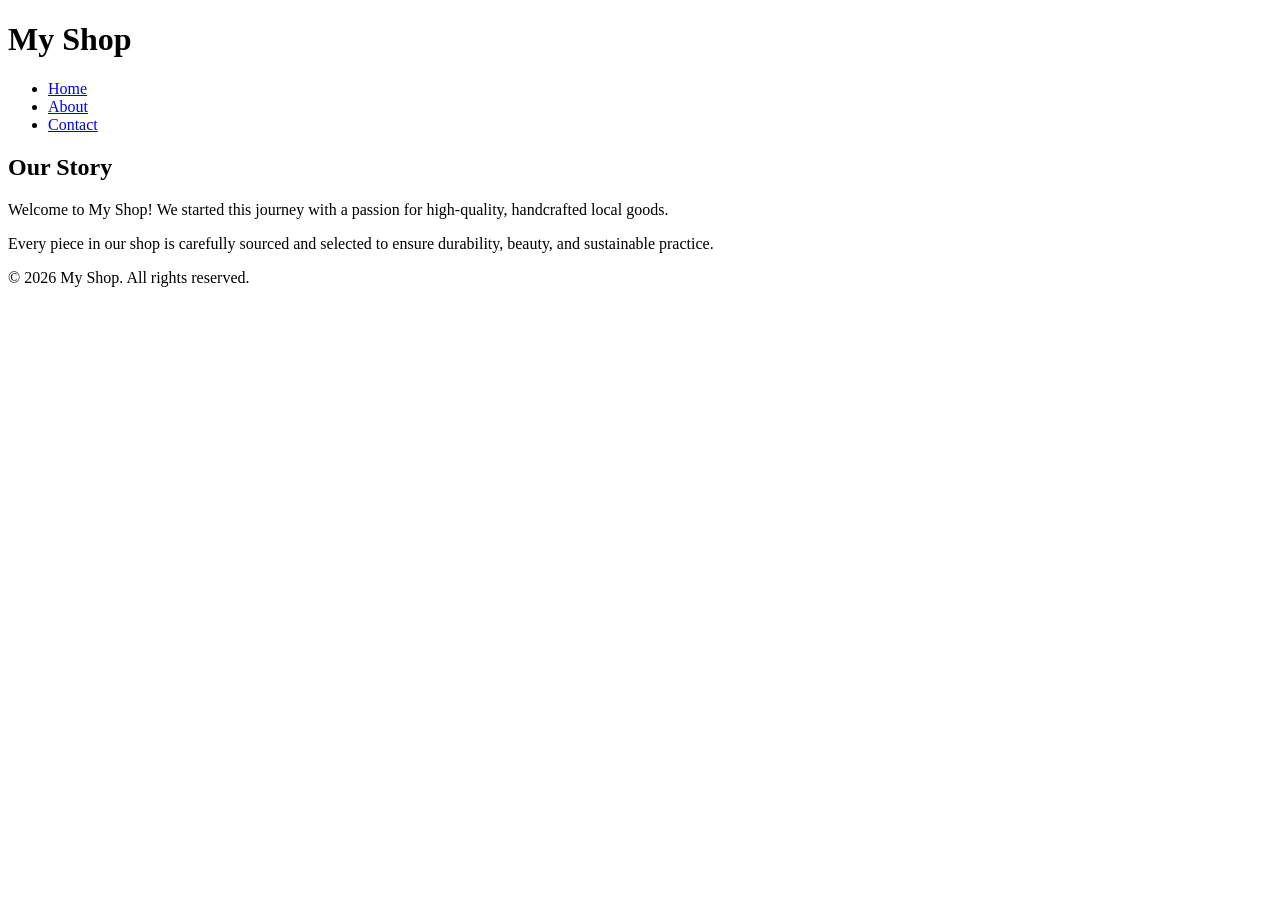
==== about.html @ 664b25a2 "Add about and contact pages with navigation" ====
<!DOCTYPE html>
<html lang="en">
<head>
  <meta charset="UTF-8">
  <title>My Shop - About Us</title>
  <link rel="stylesheet" href="style.css">
</head>
<body>

  <header>
    <h1>My Shop</h1>
    <nav>
      <ul>
        <li><a href="index.html">Home</a></li>
        <li><a href="about.html">About</a></li>
        <li><a href="contact.html">Contact</a></li>
      </ul>
    </nav>
  </header>

  <main>
    <h2>Our Story</h2>
    <p>Welcome to My Shop! We started this journey with a passion for high-quality, handcrafted local goods.</p>
    <p>Every piece in our shop is carefully sourced and selected to ensure durability, beauty, and sustainable practice.</p>
  </main>

  <footer>
    <p>© 2026 My Shop. All rights reserved.</p>
  </footer>

</body>
</html>
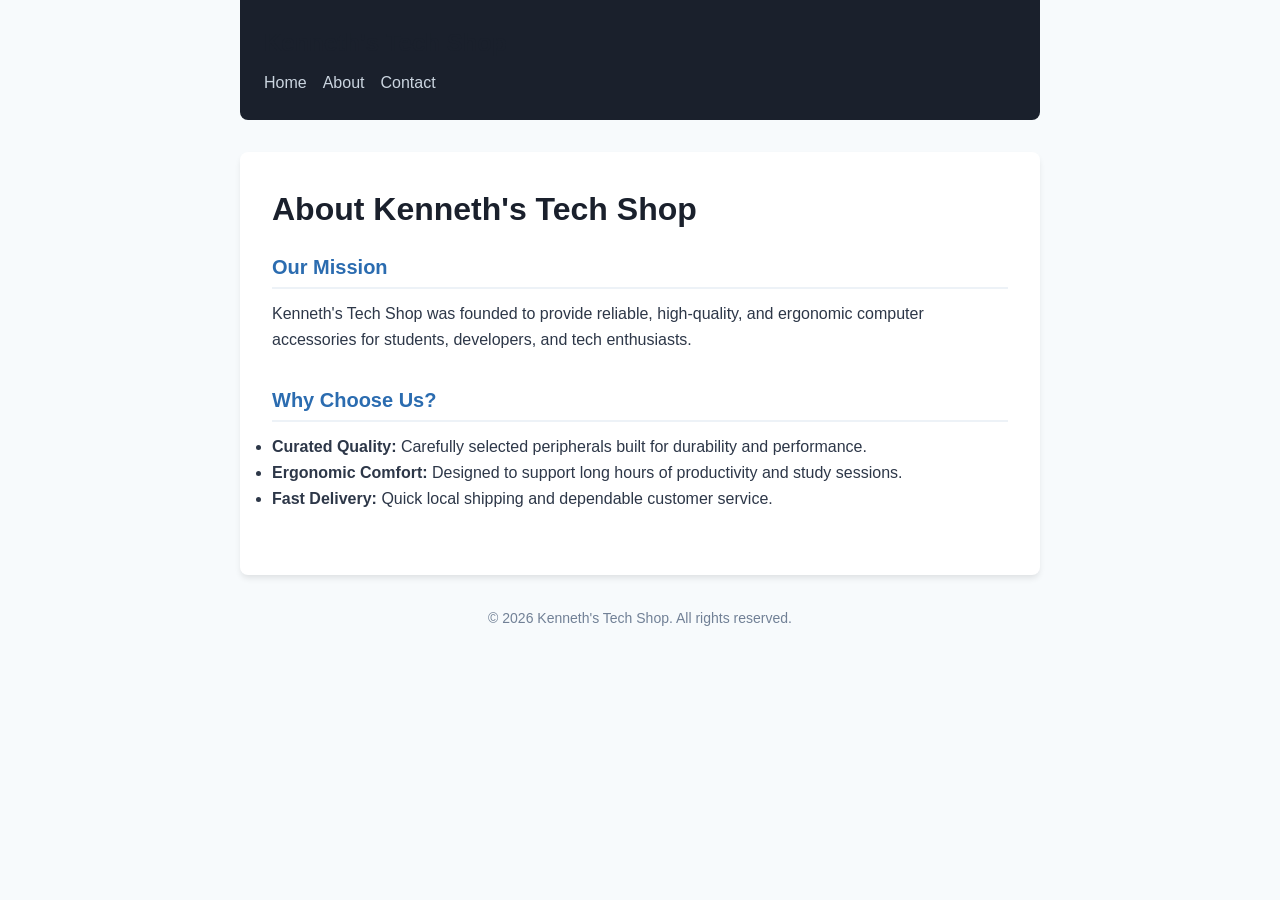
==== commit 291ee265: "Update product details and style.css" ====
--- a/about.html
+++ b/about.html
@@ -2,13 +2,14 @@
 <html lang="en">
 <head>
   <meta charset="UTF-8">
-  <title>My Shop - About Us</title>
+  <meta name="viewport" content="width=device-width, initial-scale=1.0">
+  <title>About Us - Kenneth's Tech Shop</title>
   <link rel="stylesheet" href="style.css">
 </head>
 <body>
 
   <header>
-    <h1>My Shop</h1>
+    <h1>Kenneth's Tech Shop</h1>
     <nav>
       <ul>
         <li><a href="index.html">Home</a></li>
@@ -19,13 +20,27 @@
   </header>
 
   <main>
-    <h2>Our Story</h2>
-    <p>Welcome to My Shop! We started this journey with a passion for high-quality, handcrafted local goods.</p>
-    <p>Every piece in our shop is carefully sourced and selected to ensure durability, beauty, and sustainable practice.</p>
+    <h1>About Kenneth's Tech Shop</h1>
+
+    <section>
+      <h2>Our Mission</h2>
+      <p>
+        Kenneth's Tech Shop was founded to provide reliable, high-quality, and ergonomic computer accessories for students, developers, and tech enthusiasts.
+      </p>
+    </section>
+
+    <section>
+      <h2>Why Choose Us?</h2>
+      <ul>
+        <li><strong>Curated Quality:</strong> Carefully selected peripherals built for durability and performance.</li>
+        <li><strong>Ergonomic Comfort:</strong> Designed to support long hours of productivity and study sessions.</li>
+        <li><strong>Fast Delivery:</strong> Quick local shipping and dependable customer service.</li>
+      </ul>
+    </section>
   </main>
 
   <footer>
-    <p>© 2026 My Shop. All rights reserved.</p>
+    <p>&copy; 2026 Kenneth's Tech Shop. All rights reserved.</p>
   </footer>
 
 </body>
--- a/style.css
+++ b/style.css
@@ -0,0 +1,220 @@
+/* Reset & Base Styles */
+* {
+  box-sizing: border-box;
+  margin: 0;
+  padding: 0;
+}
+
+body {
+  font-family: -apple-system, BlinkMacSystemFont, "Segoe UI", Roboto, Helvetica, Arial, sans-serif;
+  line-height: 1.6;
+  color: #2d3748;
+  background-color: #f7fafc;
+  padding-bottom: 2rem;
+}
+
+/* Layout Container */
+header, main, footer {
+  max-width: 800px;
+  margin: 0 auto;
+  padding: 0 1.5rem;
+}
+
+/* Header & Navigation */
+header {
+  background-color: #1a202c;
+  color: #ffffff;
+  padding: 1.5rem;
+  border-radius: 0 0 8px 8px;
+  margin-bottom: 2rem;
+}
+
+header h1 {
+  font-size: 1.5rem;
+  margin-bottom: 0.5rem;
+}
+
+nav ul {
+  list-style: none;
+  display: flex;
+  gap: 1rem;
+}
+
+nav a {
+  color: #cbd5e0;
+  text-decoration: none;
+  font-weight: 500;
+}
+
+nav a:hover {
+  color: #ffffff;
+  text-decoration: underline;
+}
+
+/* Main Content */
+main {
+  background: #ffffff;
+  padding: 2rem;
+  border-radius: 8px;
+  box-shadow: 0 4px 6px -1px rgba(0, 0, 0, 0.1);
+}
+
+h1 {
+  font-size: 2rem;
+  color: #1a202c;
+  margin-bottom: 1rem;
+}
+
+h2 {
+  font-size: 1.25rem;
+  color: #2b6cb0;
+  margin-bottom: 0.75rem;
+  border-bottom: 2px solid #edf2f7;
+  padding-bottom: 0.25rem;
+}
+
+section {
+  margin-bottom: 2rem;
+}
+
+/* Images */
+img {
+  max-width: 100%;
+  height: auto;
+  border-radius: 8px;
+  margin-bottom: 1.5rem;
+  display: block;
+}
+
+/* Tables */
+table {
+  width: 100%;
+  border-collapse: collapse;
+  margin-top: 0.5rem;
+}
+
+th, td {
+  padding: 0.75rem 1rem;
+  text-align: left;
+  border: 1px solid #e2e8f0;
+}
+
+th {
+  background-color: #edf2f7;
+  color: #2d3748;
+  font-weight: 600;
+}
+
+/* Forms */
+form {
+  background-color: #f8fafc;
+  padding: 1.5rem;
+  border: 1px solid #e2e8f0;
+  border-radius: 6px;
+}
+
+label {
+  font-weight: 600;
+  color: #4a5568;
+}
+
+input[type="text"],
+input[type="email"],
+input[type="number"],
+textarea {
+  width: 100%;
+  max-width: 400px;
+  padding: 0.5rem 0.75rem;
+  margin-top: 0.25rem;
+  border: 1px solid #cbd5e0;
+  border-radius: 4px;
+  font-size: 1rem;
+}
+
+fieldset {
+  border: 1px solid #cbd5e0;
+  border-radius: 6px;
+  padding: 1rem;
+  margin-top: 1rem;
+  background-color: #ffffff;
+}
+
+legend {
+  font-weight: 600;
+  color: #2b6cb0;
+  padding: 0 0.5rem;
+}
+
+fieldset input[type="radio"],
+fieldset input[type="checkbox"] {
+  margin-right: 0.5rem;
+  accent-color: #3182ce;
+}
+
+button[type="submit"] {
+  background-color: #3182ce;
+  color: #ffffff;
+  font-size: 1rem;
+  font-weight: 600;
+  padding: 0.75rem 1.5rem;
+  border: none;
+  border-radius: 6px;
+  cursor: pointer;
+}
+
+button[type="submit"]:hover {
+  background-color: #2b6cb0;
+}
+
+/* Color Option Cards */
+.color-options {
+  display: flex;
+  gap: 1rem;
+  margin-top: 0.75rem;
+  flex-wrap: wrap;
+}
+
+.color-card {
+  border: 2px solid #e2e8f0;
+  border-radius: 8px;
+  padding: 0.75rem;
+  text-align: center;
+  cursor: pointer;
+  background: #ffffff;
+  display: flex;
+  flex-direction: column;
+  align-items: center;
+  width: 120px;
+  transition: all 0.2s ease-in-out;
+}
+
+.color-card img {
+  width: 80px;
+  height: 80px;
+  object-fit: cover;
+  border-radius: 6px;
+  margin-bottom: 0.5rem;
+}
+
+.color-card span {
+  font-size: 0.85rem;
+  font-weight: 600;
+  color: #2d3748;
+}
+
+.color-card:hover {
+  border-color: #cbd5e0;
+}
+
+.color-card:has(input:checked) {
+  border-color: #3182ce;
+  background-color: #ebf8ff;
+}
+
+/* Footer */
+footer {
+  text-align: center;
+  margin-top: 2rem;
+  color: #718096;
+  font-size: 0.875rem;
+}
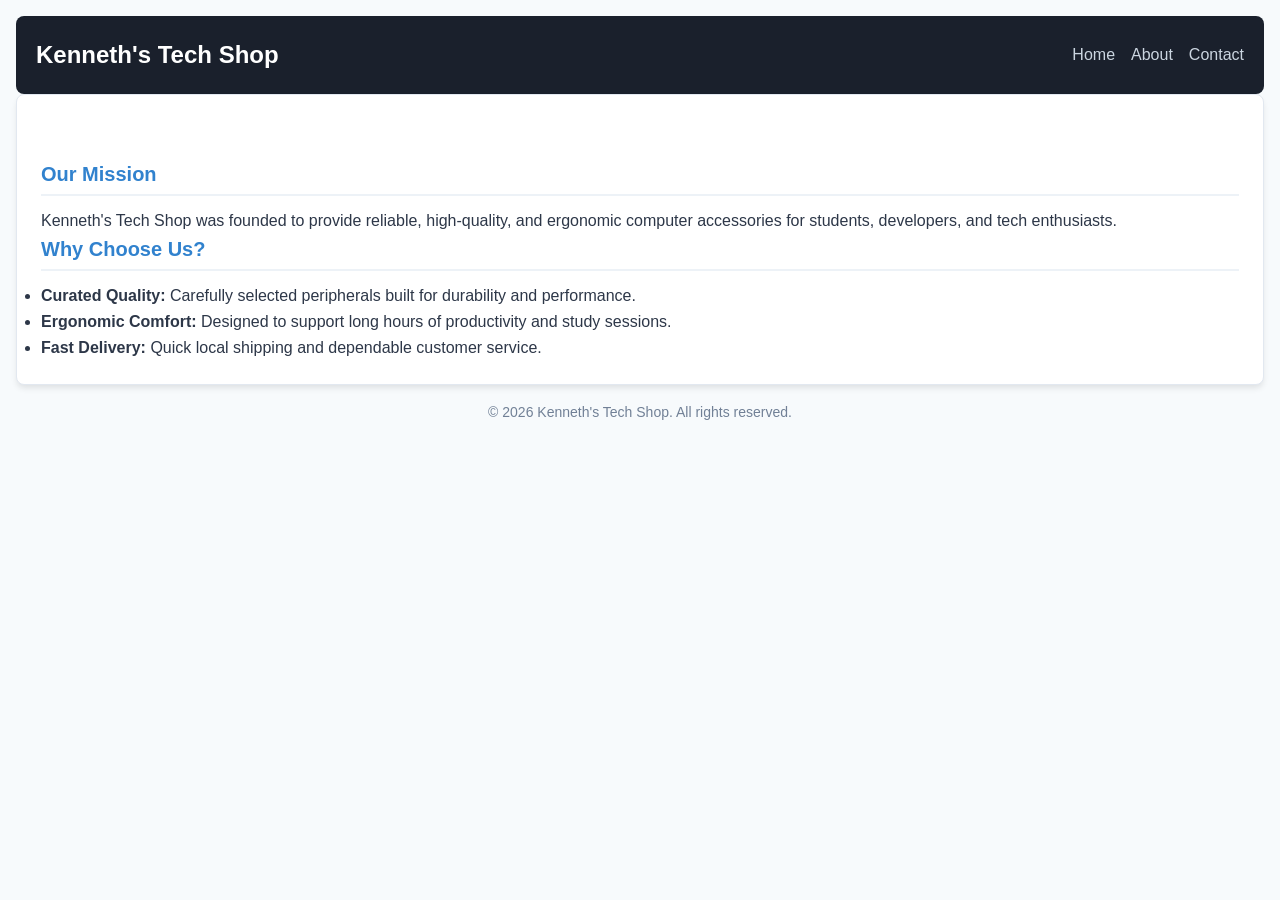
==== commit 8f08f28a: "Add files via upload" ====
--- a/about.html
+++ b/about.html
@@ -5,11 +5,13 @@
   <meta name="viewport" content="width=device-width, initial-scale=1.0">
   <title>About Us - Kenneth's Tech Shop</title>
   <link rel="stylesheet" href="style.css">
+  <link rel="icon" href="data:,">
+  <script src="script.js"></script>
 </head>
 <body>
 
   <header>
-    <h1>Kenneth's Tech Shop</h1>
+    <h1 id="shop-name">Kenneth's Tech Shop</h1>
     <nav>
       <ul>
         <li><a href="index.html">Home</a></li>
@@ -40,7 +42,7 @@
   </main>
 
   <footer>
-    <p>&copy; 2026 Kenneth's Tech Shop. All rights reserved.</p>
+    <p id="copyright">&copy; 2026 Kenneth's Tech Shop. All rights reserved.</p>
   </footer>
 
 </body>
--- a/style.css
+++ b/style.css
@@ -1,4 +1,16 @@
-/* Reset & Base Styles */
+/* ==========================================================================
+   1. VARIABLES
+   ========================================================================== */
+:root {
+  --brand-color: #3182ce;
+  --dark-ink: #2d3748;
+  --muted-grey: #cbd5e0;
+  --light-bg: #f7fafc;
+}
+
+/* ==========================================================================
+   2. BASE STYLES
+   ========================================================================== */
 * {
   box-sizing: border-box;
   margin: 0;
@@ -8,213 +20,225 @@
 body {
   font-family: -apple-system, BlinkMacSystemFont, "Segoe UI", Roboto, Helvetica, Arial, sans-serif;
   line-height: 1.6;
-  color: #2d3748;
-  background-color: #f7fafc;
-  padding-bottom: 2rem;
-}
-
-/* Layout Container */
-header, main, footer {
-  max-width: 800px;
+  color: var(--dark-ink);
+  background-color: var(--light-bg);
+  padding: 1rem;
+}
+
+h1 {
+  font-size: 1.5rem;
+  color: #ffffff;
+}
+
+h2 {
+  font-size: 1.25rem;
+  color: var(--brand-color);
+  margin-bottom: 0.75rem;
+  border-bottom: 2px solid #edf2f7;
+  padding-bottom: 0.25rem;
+}
+
+img {
+  max-width: 100%;
+  height: auto;
+  display: block;
+}
+
+/* ==========================================================================
+   3. LAYOUT REGIONS (MODULE 7.2: Mobile-First CSS Grid Skeleton)
+   ========================================================================== */
+
+/* Base: Mobile Layout (Single column, stacked vertically) */
+.page {
+  display: grid;
+  grid-template-columns: 1fr;
+  grid-template-areas:
+    "masthead"
+    "main"
+    "side"
+    "foot";
+  gap: 16px;
+  max-width: 1100px;
   margin: 0 auto;
-  padding: 0 1.5rem;
-}
-
-/* Header & Navigation */
+}
+
+header { grid-area: masthead; }
+aside  { grid-area: side; }
+main   { grid-area: main; }
+footer { grid-area: foot; }
+
+/* Tablet & Desktop Layout (700px and up) */
+@media (min-width: 700px) {
+  .page {
+    grid-template-columns: 220px 1fr;
+    grid-template-areas:
+      "masthead masthead"
+      "side     main"
+      "foot     foot";
+  }
+}
+
+/* Header Component */
 header {
   background-color: #1a202c;
   color: #ffffff;
-  padding: 1.5rem;
-  border-radius: 0 0 8px 8px;
-  margin-bottom: 2rem;
-}
-
-header h1 {
-  font-size: 1.5rem;
-  margin-bottom: 0.5rem;
+  padding: 1.25rem;
+  border-radius: 8px;
+  display: flex;
+  flex-direction: column;
+  gap: 1rem;
+  align-items: center;
+  text-align: center;
+}
+
+@media (min-width: 600px) {
+  header {
+    flex-direction: row;
+    justify-content: space-between;
+    text-align: left;
+  }
 }
 
 nav ul {
   list-style: none;
-  display: flex;
-  gap: 1rem;
+  padding: 0;
+  display: flex;
+  gap: 16px;
+  flex-wrap: wrap;
 }
 
 nav a {
-  color: #cbd5e0;
+  color: var(--muted-grey);
   text-decoration: none;
   font-weight: 500;
 }
 
 nav a:hover {
   color: #ffffff;
-  text-decoration: underline;
-}
-
-/* Main Content */
+}
+
+aside {
+  background-color: #ffffff !important;
+  padding: 1.5rem !important;
+  border-radius: 8px !important;
+  border: 1px solid #e2e8f0 !important;
+  box-shadow: 0 4px 6px -1px rgba(0, 0, 0, 0.1) !important;
+  height: fit-content;
+}
+
+aside h3 {
+  font-size: 1.1rem !important;
+  color: var(--brand-color) !important;
+  margin-top: 1.25rem !important;
+  margin-bottom: 0.5rem !important;
+  border-bottom: none !important;
+}
+
+aside h3:first-child {
+  margin-top: 0 !important;
+}
+
+aside ul {
+  list-style: none !important;
+  padding: 0 !important;
+  margin: 0 0 1.25rem 0 !important;
+}
+
+aside li {
+  margin-bottom: 0.5rem !important;
+}
+
+aside a {
+  color: var(--dark-ink) !important;
+  text-decoration: none !important;
+  font-size: 0.95rem !important;
+  font-weight: 500 !important;
+}
+
+aside a:hover {
+  color: var(--brand-color) !important;
+  text-decoration: underline !important;
+}
+
+aside p {
+  font-size: 0.875rem !important;
+  color: #718096 !important;
+  margin-bottom: 0.25rem !important;
+}
+
+/* ==========================================================================
+   MAIN CONTENT & COMPONENTS
+   ========================================================================== */
 main {
   background: #ffffff;
-  padding: 2rem;
+  padding: 1.5rem;
   border-radius: 8px;
   box-shadow: 0 4px 6px -1px rgba(0, 0, 0, 0.1);
-}
-
-h1 {
-  font-size: 2rem;
-  color: #1a202c;
-  margin-bottom: 1rem;
-}
-
-h2 {
-  font-size: 1.25rem;
-  color: #2b6cb0;
-  margin-bottom: 0.75rem;
-  border-bottom: 2px solid #edf2f7;
-  padding-bottom: 0.25rem;
-}
-
-section {
+  border: 1px solid #e2e8f0;
+}
+
+.hero {
+  display: flex;
+  flex-direction: column;
+  justify-content: center;
+  align-items: center;
+  min-height: 140px;
+  background-color: #edf2f7;
+  border-radius: 8px;
   margin-bottom: 2rem;
-}
-
-/* Images */
-img {
-  max-width: 100%;
-  height: auto;
-  border-radius: 8px;
-  margin-bottom: 1.5rem;
-  display: block;
-}
-
-/* Tables */
-table {
+  text-align: center;
+  padding: 1.5rem;
+}
+
+.hero h2 {
+  border-bottom: none;
+  margin-bottom: 0.5rem;
+  font-size: 1.5rem;
+}
+
+.product-grid {
+  display: flex;
+  flex-wrap: wrap;
+  gap: 16px;
+}
+
+.product-card {
+  background-color: #ffffff;
+  border: 1px solid var(--muted-grey);
+  border-left: 4px solid var(--brand-color);
+  padding: 1.25rem;
+  border-radius: 8px;
+  flex: 1 1 200px;
   width: 100%;
-  border-collapse: collapse;
-  margin-top: 0.5rem;
-}
-
-th, td {
-  padding: 0.75rem 1rem;
-  text-align: left;
-  border: 1px solid #e2e8f0;
-}
-
-th {
-  background-color: #edf2f7;
-  color: #2d3748;
-  font-weight: 600;
-}
-
-/* Forms */
-form {
-  background-color: #f8fafc;
-  padding: 1.5rem;
-  border: 1px solid #e2e8f0;
-  border-radius: 6px;
-}
-
-label {
-  font-weight: 600;
-  color: #4a5568;
-}
-
-input[type="text"],
-input[type="email"],
-input[type="number"],
-textarea {
+  display: flex;
+  flex-direction: column;
+}
+
+.product-card img {
   width: 100%;
-  max-width: 400px;
-  padding: 0.5rem 0.75rem;
-  margin-top: 0.25rem;
-  border: 1px solid #cbd5e0;
-  border-radius: 4px;
-  font-size: 1rem;
-}
-
-fieldset {
-  border: 1px solid #cbd5e0;
-  border-radius: 6px;
-  padding: 1rem;
-  margin-top: 1rem;
-  background-color: #ffffff;
-}
-
-legend {
-  font-weight: 600;
-  color: #2b6cb0;
-  padding: 0 0.5rem;
-}
-
-fieldset input[type="radio"],
-fieldset input[type="checkbox"] {
-  margin-right: 0.5rem;
-  accent-color: #3182ce;
-}
-
-button[type="submit"] {
-  background-color: #3182ce;
-  color: #ffffff;
-  font-size: 1rem;
-  font-weight: 600;
-  padding: 0.75rem 1.5rem;
-  border: none;
-  border-radius: 6px;
-  cursor: pointer;
-}
-
-button[type="submit"]:hover {
-  background-color: #2b6cb0;
-}
-
-/* Color Option Cards */
-.color-options {
-  display: flex;
-  gap: 1rem;
-  margin-top: 0.75rem;
-  flex-wrap: wrap;
-}
-
-.color-card {
-  border: 2px solid #e2e8f0;
-  border-radius: 8px;
-  padding: 0.75rem;
-  text-align: center;
-  cursor: pointer;
-  background: #ffffff;
-  display: flex;
-  flex-direction: column;
-  align-items: center;
-  width: 120px;
-  transition: all 0.2s ease-in-out;
-}
-
-.color-card img {
-  width: 80px;
-  height: 80px;
+  height: 180px;
   object-fit: cover;
   border-radius: 6px;
+  margin-bottom: 1rem;
+}
+
+.product-card h3 {
+  font-size: 1.2rem;
+  color: var(--dark-ink);
   margin-bottom: 0.5rem;
-}
-
-.color-card span {
-  font-size: 0.85rem;
+  border-bottom: none;
+}
+
+.product-card a {
+  margin-top: auto;
+  color: var(--brand-color);
   font-weight: 600;
-  color: #2d3748;
-}
-
-.color-card:hover {
-  border-color: #cbd5e0;
-}
-
-.color-card:has(input:checked) {
-  border-color: #3182ce;
-  background-color: #ebf8ff;
-}
-
-/* Footer */
+  text-decoration: none;
+}
+
 footer {
   text-align: center;
-  margin-top: 2rem;
+  margin-top: 1rem;
   color: #718096;
   font-size: 0.875rem;
 }
